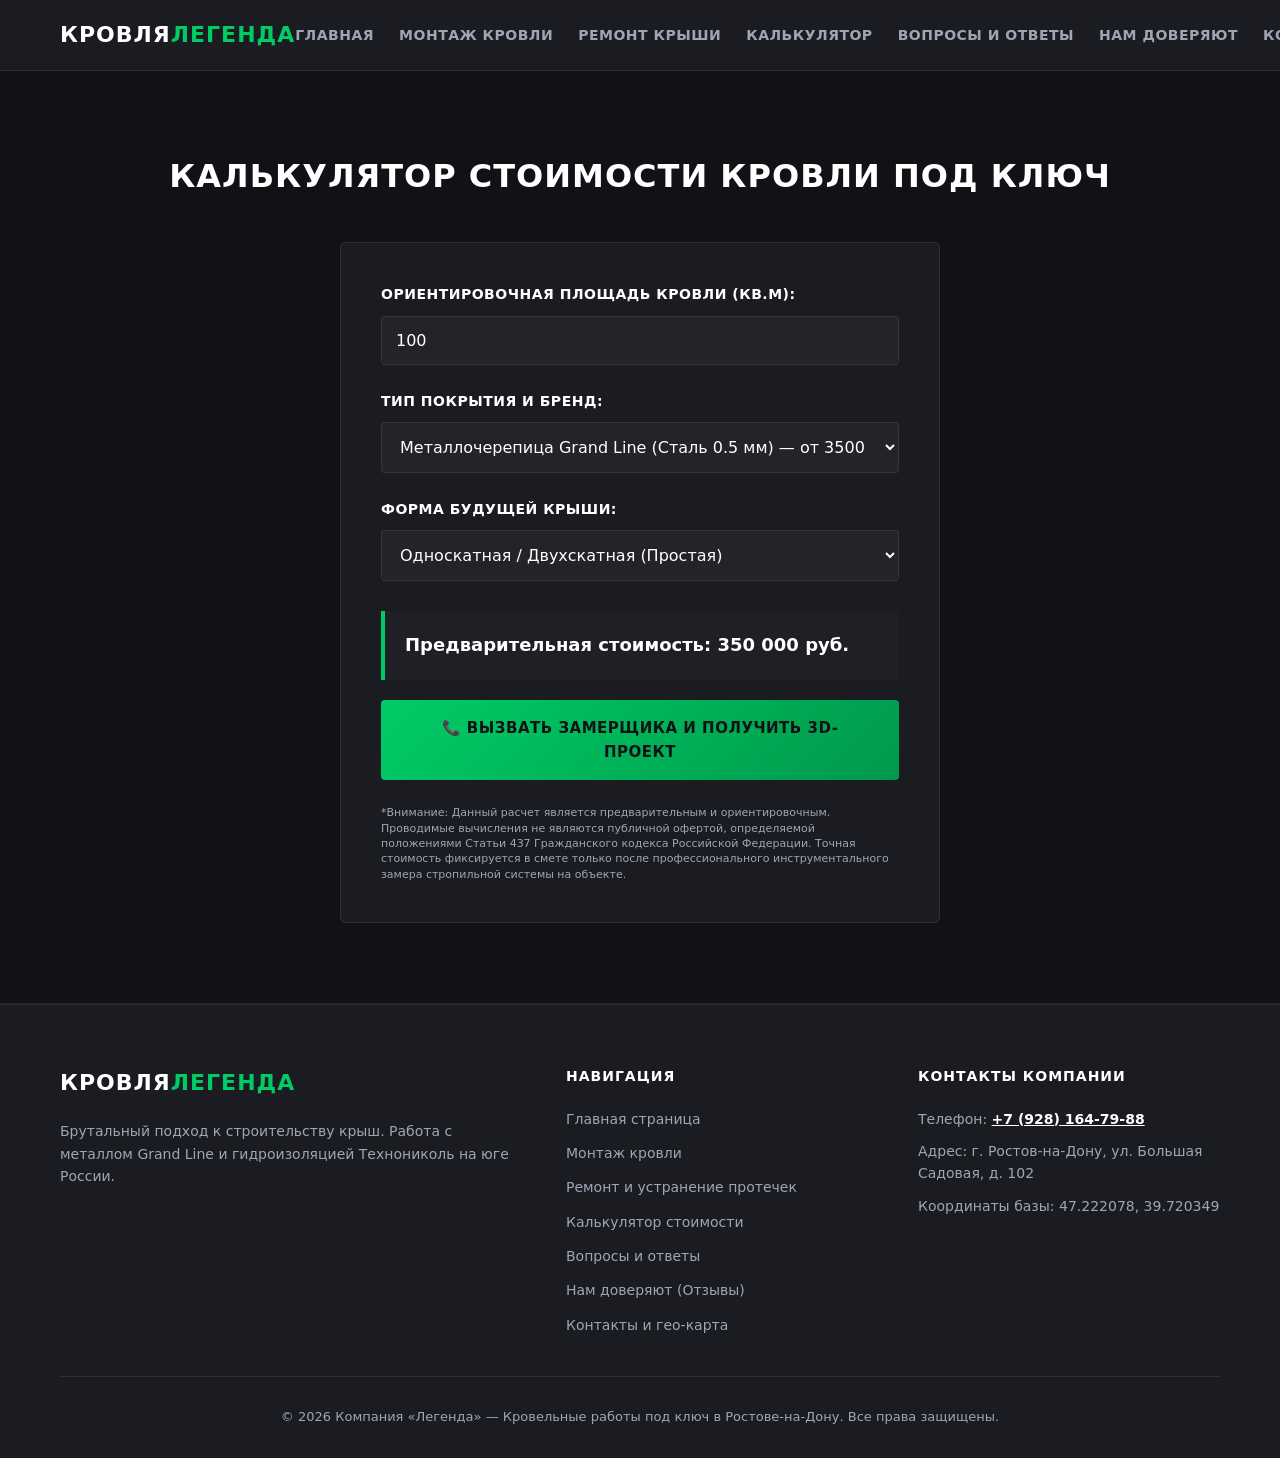
==== calculator.html @ 43e83dec "Add files via upload" ====
<!DOCTYPE html>
<html lang="ru">
<head>
  <meta charset="UTF-8">
  <meta name="viewport" content="width=device-width, initial-scale=1.0">
  <title>Онлайн-калькулятор стоимости кровли в Ростове-на-Дону</title>
  <meta name="description" content="Рассчитайте стоимость монтажа крыши онлайн. Быстрый расчет цены кровельных материалов Grand Line и Технониколь с прямым звонком мастеру.">
  
  <!-- Локальное GEO-SEO Ростова -->
  <meta name="geo.position" content="47.222078;39.720349">
  <meta name="geo.placename" content="Ростов-на-Дону, Россия">
  <meta name="geo.region" content="RU-ROS">

  <!-- Стили -->
  <link rel="stylesheet" href="css/style.css">
  <style>
    .calc-box { max-width: 600px; margin: 0 auto; background-color: var(--bg-card); border: 1px solid var(--border-color); padding: 40px; border-radius: 6px; }
    .form-group { margin-bottom: 25px; }
    .form-label { display: block; font-weight: 700; font-size: 14px; text-transform: uppercase; margin-bottom: 10px; letter-spacing: 0.5px; }
    .form-input { width: 100%; padding: 14px; background-color: var(--bg-input); border: 1px solid var(--border-color); color: var(--text-primary); border-radius: 4px; font-size: 16px; font-family: inherit; }
    .form-input:focus { outline: 1px solid var(--accent-green); }
    .calc-result { margin-top: 30px; padding: 20px; background-color: rgba(255,255,255,0.02); border-left: 4px solid var(--accent-green); font-size: 18px; font-weight: 700; }
    .legal-notice { font-size: 11px; color: var(--text-muted); line-height: 1.4; margin-top: 25px; }
    .btn-calc-submit { width: 100%; margin-top: 20px; display: block; text-decoration: none; box-sizing: border-box; }
  </style>

  <!-- Микроразметка Schema.org для ИИ и роботов -->
  <script type="application/ld+json">
  {
    "@context": "https://schema.org",
    "@type": "HomeAndConstructionBusiness",
    "name": "Кровля Легенда",
    "image": "img/og-image.jpg",
    "telephone": "+79062334668",
    "url": "https://монтаж-крыши.ру/calculator.html",
    "address": {
      "@type": "PostalAddress",
      "streetAddress": "ул. Большая Садовая, д. 102",
      "addressLocality": "Ростов-на-Дону",
      "postalCode": "344002",
      "addressCountry": "RU"
    },
    "geo": {
      "@type": "GeoCoordinates",
      "latitude": "47.222078",
      "longitude": "39.720349"
    }
  }
  </script>

  <!-- Яндекс.Вебмастер -->
  <meta name="yandex-verification" content="СЮДА_КОД_ИЗ_ВЕБМАСТЕРА" />
</head>
<body>

  <header class="header">
    <div class="container header-container">
      <a href="index.html" class="logo">Кровля<span>Легенда</span></a>
      <nav class="nav">
        <ul class="nav-list">
  <li><a href="index.html" class="nav-link">Главная</a></li>
  <li><a href="montazh-krovli.html" class="nav-link">Монтаж кровли</a></li>
  <li><a href="remont-krovli.html" class="nav-link">Ремонт крыши</a></li>
  <li><a href="calculator.html" class="nav-link">Калькулятор</a></li>
  <li><a href="faq.html" class="nav-link">Вопросы и ответы</a></li>
  <li><a href="nasha-garantiya.html" class="nav-link">Нам доверяют</a></li>
  <li><a href="contacts.html" class="nav-link">Контакты</a></li>
</ul>

      </nav>
    </div>
  </header>

  <main>
    <section class="section">
      <div class="container">
        <h1 class="section-title">Калькулятор стоимости кровли под ключ</h1>
        <div class="calc-box">
          <div class="form-group">
            <label class="form-label" for="calc-area">Ориентировочная площадь кровли (кв.м):</label>
            <input class="form-input" type="number" id="calc-area" value="100" min="1">
          </div>
          <div class="form-group">
            <label class="form-label" for="calc-material">Тип покрытия и бренд:</label>
            <select class="form-input" id="calc-material">
              <option value="3500">Металлочерепица Grand Line (Сталь 0.5 мм) — от 3500 руб/м²</option>
              <option value="4200">Гибкая черепица Технониколь SHINGLAS — от 4200 руб/м²</option>
              <option value="2800">Профнастил оцинкованный Grand Line — от 2800 руб/м²</option>
            </select>
          </div>
          <div class="form-group">
            <label class="form-label" for="calc-type">Форма будущей крыши:</label>
            <select class="form-input" id="calc-type">
              <option value="1.0">Односкатная / Двухскатная (Простая)</option>
              <option value="1.25">Вальмовая / Четырехскатная (Средняя)</option>
              <option value="1.4">Многощипцовая / Ломаная (Сложная)</option>
            </select>
          </div>

          <div class="calc-result">
            Предварительная стоимость: <span id="total-price">350 000</span> руб.
          </div>

          <!-- МОНОЛИТНАЯ ЗЕЛЕНАЯ ССЫЛКА-КНОПКА С НАДЕЖНЫМ КЛИКОМ ДО КРАЕВ -->
          <a href="tel:+79062334668" class="btn-cta btn-calc-submit" style="display: block; text-align: center; width: 100%;">📞 Вызвать замерщика и получить 3D-проект</a>

          <p class="legal-notice">
            *Внимание: Данный расчет является предварительным и ориентировочным. Проводимые вычисления не являются публичной офертой, определяемой положениями Статьи 437 Гражданского кодекса Российской Федерации. Точная стоимость фиксируется в смете только после профессионального инструментального замера стропильной системы на объекте.
          </p>
        </div>
      </div>
    </section>
  </main>

  <footer class="footer">
    <div class="container">
      <div class="footer-grid">
        <div>
          <div class="logo" style="margin-bottom: 20px;">Кровля<span>Легенда</span></div>
          <p style="color: var(--text-muted); font-size: 14px;">Брутальный подход к строительству крыш. Работа с металлом Grand Line и гидроизоляцией Технониколь на юге России.</p>
        </div>
        <div>
          <h4 class="footer-title">Навигация</h4>
          <nav class="footer-nav">
  <a href="index.html" class="footer-link">Главная страница</a>
  <a href="montazh-krovli.html" class="footer-link">Монтаж кровли</a>
  <a href="remont-krovli.html" class="footer-link">Ремонт и устранение протечек</a>
  <a href="calculator.html" class="footer-link">Калькулятор стоимости</a>
  <a href="faq.html" class="footer-link">Вопросы и ответы</a>
  <a href="nasha-garantiya.html" class="footer-link">Нам доверяют (Отзывы)</a>
  <a href="contacts.html" class="footer-link">Контакты и гео-карта</a>
</nav>

        </div>
        <div>
          <h4 class="footer-title">Контакты компании</h4>
          <address style="font-style: normal; color: var(--text-muted); font-size: 14px; display: flex; flex-direction: column; gap: 10px;">
            <p>Телефон: <a href="tel:+79062334668" style="color: var(--text-primary); font-weight: 700;">+7 (928) 164-79-88</a></p>
            <p>Адрес: г. Ростов-на-Дону, ул. Большая Садовая, д. 102</p>
            <p>Координаты базы: 47.222078, 39.720349</p>
          </address>
        </div>
      </div>
      <div class="footer-bottom">
        <p>&copy; 2026 Компания «Легенда» — Кровельные работы под ключ в Ростове-на-Дону. Все права защищены.</p>
      </div>
    </div>
  </footer>

  <script>
    const areaInput = document.getElementById('calc-area');
    const materialSelect = document.getElementById('calc-material');
    const typeSelect = document.getElementById('calc-type');
    const totalPriceSpan = document.getElementById('total-price');

    function calculate() {
      const area = parseFloat(areaInput.value) || 0;
      const materialPrice = parseFloat(materialSelect.value);
      const typeComplexity = parseFloat(typeSelect.value);
      
      const total = Math.round(area * materialPrice * typeComplexity);
      totalPriceSpan.textContent = total.toLocaleString('ru-RU');
    }

    [areaInput, materialSelect, typeSelect].forEach(element => {
      element.addEventListener('input', calculate);
    });

    calculate();
  </script>
</body>
</html>
---- css/style.css ----
/* ==========================================================================
   НАШ САМЫЙ ПЕРВЫЙ, ОРИГИНАЛЬНЫЙ И ЧИСТЫЙ КОД СТИЛЕЙ САЙТА «ЛЕГЕНДА»
   ========================================================================== */

:root {
  --bg-main: #111215;
  --bg-card: #1b1c21;
  --bg-input: #23242a;
  --text-primary: #ffffff;
  --text-muted: #a0a5b5;
  --border-color: rgba(255, 255, 255, 0.08);
  --accent-green: #00cc66;
  --max-width: 1200px;
  --font-family: system-ui, -apple-system, BlinkMacSystemFont, 'Segoe UI', Roboto, Oxygen, Ubuntu, Cantarell, sans-serif;
}

/* Сброс базовых стилей */
* {
  margin: 0;
  padding: 0;
  box-sizing: border-box;
}

body {
  background-color: var(--bg-main);
  color: var(--text-primary);
  font-family: var(--font-family);
  line-height: 1.6;
  -webkit-font-smoothing: antialiased;
}

/* Главный контейнер */
.container {
  max-width: var(--max-width);
  margin: 0 auto;
  padding: 0 20px;
  width: 100%;
}

/* Шапка сайта и адаптивное меню */
.header {
  background-color: var(--bg-card);
  border-bottom: 1px solid var(--border-color);
  position: sticky;
  top: 0;
  z-index: 100;
}

.header-container {
  display: flex;
  align-items: center;
  justify-content: space-between;
  height: 70px;
}

.logo {
  font-size: 22px;
  font-weight: 900;
  text-transform: uppercase;
  letter-spacing: 1px;
  color: #fff;
  text-decoration: none;
}

.logo span {
  color: var(--accent-green);
}

.nav {
  display: flex;
  align-items: center;
}

.nav-list {
  display: flex;
  list-style: none;
  gap: 25px;
}

/* Защита шапки от излома на смартфонах */
@media (max-width: 1024px) {
  .header-container {
    flex-direction: column;
    height: auto;
    padding: 15px 20px;
    gap: 15px;
  }
  .nav {
    width: 100%;
    overflow-x: auto;
    -webkit-overflow-scrolling: touch;
  }
  .nav::-webkit-scrollbar {
    display: none;
  }
  .nav-list {
    flex-wrap: nowrap;
    gap: 20px;
    padding-bottom: 5px;
    width: max-content;
  }
}

.nav-link {
  color: var(--text-muted);
  text-decoration: none;
  font-size: 14px;
  font-weight: 700;
  text-transform: uppercase;
  letter-spacing: 0.5px;
  transition: color 0.2s ease;
  white-space: nowrap;
}

.nav-link:hover, .nav-link.active {
  color: var(--accent-green);
}

/* Главные кнопки вызова (Позвонить) */
.btn-cta {
  background: linear-gradient(135deg, var(--accent-green) 0%, #00994c 100%);
  color: #111215;
  border: none;
  padding: 16px 32px;
  font-size: 15px;
  font-weight: 800;
  text-transform: uppercase;
  letter-spacing: 0.5px;
  border-radius: 4px;
  cursor: pointer;
  text-decoration: none;
  display: inline-flex;
  align-items: center;
  justify-content: center;
  transition: transform 0.1s ease, filter 0.2s ease !important;
}

.btn-cta:hover {
  filter: brightness(1.1) !important;
}

.btn-cta:active {
  transform: scale(0.97) !important;
}

/* Секции и сетка карточек */
.section {
  padding: 80px 0;
  border-bottom: 1px solid var(--border-color);
}

.section-title {
  font-size: 32px;
  font-weight: 900;
  text-transform: uppercase;
  letter-spacing: 1px;
  margin-bottom: 40px;
  text-align: center;
}

.grid-3 {
  display: grid;
  grid-template-columns: repeat(3, 1fr);
  gap: 30px;
}

@media (max-width: 768px) {
  .section { padding: 50px 0; }
  .section-title { font-size: 24px; margin-bottom: 30px; }
  .grid-3 { grid-template-columns: 1fr; gap: 20px; }
}

.card {
  background-color: var(--bg-card);
  border: 1px solid var(--border-color);
  padding: 35px;
  border-radius: 6px;
}

.card h3 {
  font-size: 20px;
  font-weight: 800;
  margin-bottom: 15px;
  color: #fff;
}

.card p {
  color: var(--text-muted);
  font-size: 14px;
  line-height: 1.6;
}

/* Главный экраны (Hero-блоки) */
.hero {
  padding: 100px 0;
  border-bottom: 1px solid var(--border-color);
  background: radial-gradient(circle at top right, rgba(0, 204, 102, 0.03) 0%, transparent 60%);
}

.hero-grid {
  display: grid;
  grid-template-columns: 1fr 1fr;
  gap: 50px;
  align-items: center;
}

.hero-title {
  font-size: 46px;
  font-weight: 900;
  text-transform: uppercase;
  line-height: 1.1;
  margin-bottom: 25px;
  letter-spacing: -0.5px;
}

.hero-subtitle {
  color: var(--text-muted);
  font-size: 16px;
  margin-bottom: 35px;
  max-width: 500px;
}

.hero-image {
  width: 100%;
  border-radius: 6px;
  overflow: hidden;
  border: 1px solid var(--border-color);
}

.hero-image img {
  width: 100%;
  display: block;
}

@media (max-width: 768px) {
  .hero { padding: 60px 0; }
  .hero-grid { grid-template-columns: 1fr; gap: 30px; }
  .hero-title { font-size: 28px; }
}

/* Подвал сайта (Footer) */
.footer {
  background-color: var(--bg-card);
  padding: 60px 0 30px 0;
  border-top: 1px solid var(--border-color);
}

.footer-grid {
  display: grid;
  grid-template-columns: 1.51fr 1fr 1fr;
  gap: 50px;
  margin-bottom: 40px;
}

.footer-title {
  font-size: 14px;
  font-weight: 800;
  text-transform: uppercase;
  letter-spacing: 1px;
  margin-bottom: 20px;
}

.footer-nav {
  display: flex;
  flex-direction: column;
  gap: 12px;
}

.footer-link {
  color: var(--text-muted);
  text-decoration: none;
  font-size: 14px;
  transition: color 0.2s ease;
}

.footer-link:hover {
  color: var(--accent-green);
}

.footer-bottom {
  border-top: 1px solid var(--border-color);
  padding-top: 30px;
  text-align: center;
  font-size: 13px;
  color: var(--text-muted);
}

@media (max-width: 768px) {
  .footer-grid { grid-template-columns: 1fr; gap: 30px; }
}

/* Стилизация виджетов карт на странице контактов */
.widget-container {
  width: 100%;
  height: 450px;
  background-color: var(--bg-card);
  border: 1px solid var(--border-color);
  border-radius: 6px;
  position: relative;
  overflow: hidden;
}
/* ==========================================================================
   ВОЗВРАЩАЕМ НАШИ КРУТЫЕ ФИШКИ: СТАТЬИ, СЕТКУ ИЗ 12 ФОТО И ВИДЖЕТЫ
   ========================================================================== */

/* Стили для экспертных статей (Страница FAQ) */
.faq-container { max-width: 800px; margin: 0 auto; margin-top: 40px; }
.faq-item { background-color: var(--bg-card); border: 1px solid var(--border-color); border-radius: 6px; padding: 30px; margin-bottom: 20px; }
.faq-question { font-size: 18px; font-weight: 800; color: #fff; margin-bottom: 12px; text-transform: uppercase; letter-spacing: 0.5px; }
.faq-answer { color: var(--text-muted); font-size: 14px; line-height: 1.6; }

/* Стили для 3 контейнеров виджетов и портала Ростова (Страница доверия) */
.widget-grid { display: grid; grid-template-columns: repeat(3, 1fr); gap: 20px; margin: 40px 0; }
.widget-trust-box { background-color: var(--bg-card); border: 1px solid var(--border-color); border-radius: 6px; min-height: 200px; padding: 20px; display: flex; flex-direction: column; align-items: center; justify-content: center; text-align: center; }
.widget-trust-box h3 { font-size: 13px; text-transform: uppercase; color: var(--accent-green); letter-spacing: 1px; margin-bottom: 10px; }
.portal-link { display: inline-block; margin-top: 12px; padding: 10px 18px; background-color: var(--accent-green); color: #111215; text-decoration: none; font-weight: 700; font-size: 13px; border-radius: 4px; text-transform: uppercase; }

/* Сетка для 12 фотографий объектов с автоподгонкой картинок без потери качества */
.objects-grid { display: grid; grid-template-columns: repeat(2, 1fr); gap: 30px; margin-top: 50px; }
.object-card { background-color: var(--bg-card); border: 1px solid var(--border-color); border-radius: 6px; overflow: hidden; }
.object-img-wrapper { width: 100%; height: 280px; background-color: #111; overflow: hidden; }
.object-img-wrapper img { width: 100%; height: 100%; object-fit: cover; }
.object-content { padding: 25px; }
.object-meta { font-size: 13px; color: var(--accent-green); font-weight: 700; text-transform: uppercase; margin-bottom: 10px; }
.object-title { font-size: 18px; font-weight: 800; margin-bottom: 10px; color: #fff; }
.object-text { color: var(--text-muted); font-size: 14px; line-height: 1.5; }

/* Блок реального отзыва внутри карточки объекта */
.object-review { border-top: 1px solid var(--border-color); padding-top: 15px; margin-top: 15px; font-style: italic; font-size: 13px; color: #fff; position: relative; }
.object-review::before { content: "“"; font-size: 40px; color: var(--accent-green); position: absolute; top: -10px; left: -5px; opacity: 0.2; }
.review-author { display: block; font-style: normal; font-weight: 700; font-size: 12px; color: var(--text-muted); margin-top: 5px; }

/* Адаптивность для карточек и виджетов на телефонах */
@media (max-width: 992px) { 
  .widget-grid, .objects-grid { grid-template-columns: 1fr; } 
}
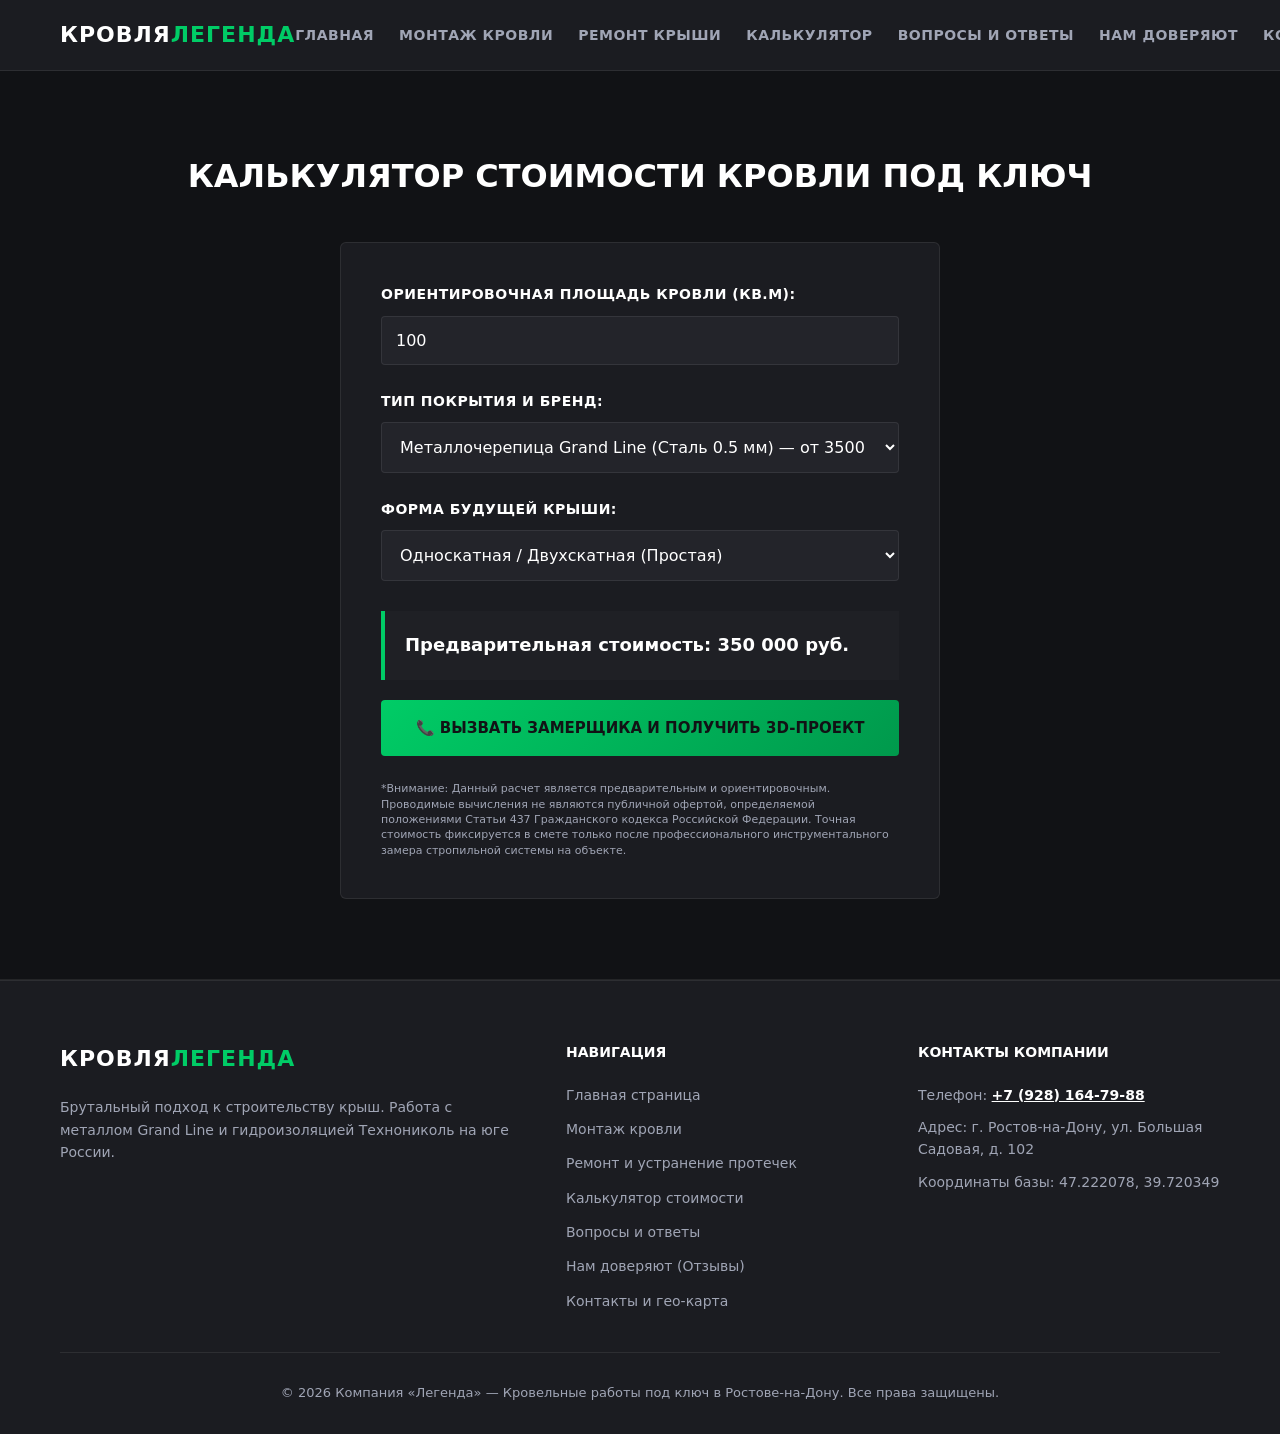
==== commit 01d702cb: "Add files via upload" ====
--- a/calculator.html
+++ b/calculator.html
@@ -47,6 +47,7 @@
     }
   }
   </script>
+  <link rel="canonical" href="https://montazh-krysha.ru/calculator.html" />
 
   <!-- Яндекс.Вебмастер -->
   <meta name="yandex-verification" content="СЮДА_КОД_ИЗ_ВЕБМАСТЕРА" />
@@ -147,7 +148,7 @@
     </div>
   </footer>
 
-  <script>
+   <script>
     const areaInput = document.getElementById('calc-area');
     const materialSelect = document.getElementById('calc-material');
     const typeSelect = document.getElementById('calc-type');
@@ -168,5 +169,23 @@
 
     calculate();
   </script>
+
+  
+<!-- Yandex.Metrika counter -->
+<script type="text/javascript">
+    (function(m,e,t,r,i,k,a){
+        m[i]=m[i]||function(){(m[i].a=m[i].a||[]).push(arguments)};
+        m[i].l=1*new Date();
+        for (var j = 0; j < document.scripts.length; j++) {if (document.scripts[j].src === r) { return; }}
+        k=e.createElement(t),a=e.getElementsByTagName(t)[0],k.async=1,k.src=r,a.parentNode.insertBefore(k,a)
+    })(window, document,'script','https://mc.yandex.ru/metrika/tag.js?id=111194740', 'ym');
+
+    ym(111194740, 'init', {ssr:true, webvisor:true, clickmap:true, ecommerce:"dataLayer", referrer: document.referrer, url: location.href, accurateTrackBounce:true, trackLinks:true});
+</script>
+<noscript><div><img src="https://mc.yandex.ru/watch/111194740" style="position:absolute; left:-9999px;" alt="" /></div></noscript>
+<!-- /Yandex.Metrika counter -->
+
+
+
 </body>
 </html>
--- a/css/style.css
+++ b/css/style.css
@@ -1,5 +1,5 @@
 /* ==========================================================================
-   НАШ САМЫЙ ПЕРВЫЙ, ОРИГИНАЛЬНЫЙ И ЧИСТЫЙ КОД СТИЛЕЙ САЙТА «ЛЕГЕНДА»
+   ИСПРАВЛЕННЫЙ ФАЙЛ СТИЛЕЙ С ЖЕСТКИМ ДВУХСТРОЧНЫМ МЕНЮ НА СМАРТФОНАХ
    ========================================================================== */
 
 :root {
@@ -14,323 +14,111 @@
   --font-family: system-ui, -apple-system, BlinkMacSystemFont, 'Segoe UI', Roboto, Oxygen, Ubuntu, Cantarell, sans-serif;
 }
 
-/* Сброс базовых стилей */
-* {
-  margin: 0;
-  padding: 0;
-  box-sizing: border-box;
-}
+* { margin: 0; padding: 0; box-sizing: border-box; }
+body { background-color: var(--bg-main); color: var(--text-primary); font-family: var(--font-family); line-height: 1.6; -webkit-font-smoothing: antialiased; }
+.container { max-width: var(--max-width); margin: 0 auto; padding: 0 20px; width: 100%; }
 
-body {
-  background-color: var(--bg-main);
-  color: var(--text-primary);
-  font-family: var(--font-family);
-  line-height: 1.6;
-  -webkit-font-smoothing: antialiased;
-}
+/* Шапка сайта — ПЛАВНО УХОДИТ ВВЕРХ ПРИ СКРОЛЛЕ */
+.header { background-color: var(--bg-card); border-bottom: 1px solid var(--border-color); position: relative; z-index: 100; }
+.header-container { display: flex; align-items: center; justify-content: space-between; height: 70px; }
+.logo { font-size: 22px; font-weight: 900; text-transform: uppercase; letter-spacing: 1px; color: #fff; text-decoration: none; white-space: nowrap; }
+.logo span { color: var(--accent-green); }
 
-/* Главный контейнер */
-.container {
-  max-width: var(--max-width);
-  margin: 0 auto;
-  padding: 0 20px;
-  width: 100%;
-}
+.nav-list { display: flex; list-style: none; gap: 25px; }
+.nav-link { color: var(--text-muted); text-decoration: none; font-size: 14px; font-weight: 700; text-transform: uppercase; letter-spacing: 0.5px; transition: color 0.2s ease; white-space: nowrap; }
+.nav-link:hover, .nav-link.active { color: var(--accent-green); }
 
-/* Шапка сайта и адаптивное меню */
-.header {
-  background-color: var(--bg-card);
-  border-bottom: 1px solid var(--border-color);
-  position: sticky;
-  top: 0;
-  z-index: 100;
-}
-
-.header-container {
-  display: flex;
-  align-items: center;
-  justify-content: space-between;
-  height: 70px;
-}
-
-.logo {
-  font-size: 22px;
-  font-weight: 900;
-  text-transform: uppercase;
-  letter-spacing: 1px;
-  color: #fff;
-  text-decoration: none;
-}
-
-.logo span {
-  color: var(--accent-green);
-}
-
-.nav {
-  display: flex;
-  align-items: center;
-}
-
-.nav-list {
-  display: flex;
-  list-style: none;
-  gap: 25px;
-}
-
-/* Защита шапки от излома на смартфонах */
+/* ЖЕСТКИЙ ДВУХСТРОЧНЫЙ ШАБЛОН ДЛЯ ВСЕХ МОБИЛЬНЫХ ЭКРАНОВ */
 @media (max-width: 1024px) {
   .header-container {
     flex-direction: column;
     height: auto;
-    padding: 15px 20px;
+    padding: 15px 5px;
     gap: 15px;
   }
   .nav {
     width: 100%;
-    overflow-x: auto;
-    -webkit-overflow-scrolling: touch;
   }
-  .nav::-webkit-scrollbar {
-    display: none;
+  /* Принудительно разрешаем перенос строк и убираем горизонтальный скролл */
+  .nav-list {
+    display: flex !important;
+    flex-wrap: wrap !important; 
+    justify-content: center !important;
+    align-items: center !important;
+    gap: 8px 10px !important; 
+    width: 100% !important;
   }
-  .nav-list {
-    flex-wrap: nowrap;
-    gap: 20px;
-    padding-bottom: 5px;
-    width: max-content;
+  .nav-link {
+    font-size: 11px !important; 
+    padding: 6px 10px !important;
+    background-color: rgba(255, 255, 255, 0.03) !important;
+    border: 1px solid var(--border-color) !important;
+    border-radius: 4px !important;
+    text-align: center !important;
+  }
+  .nav-link.active {
+    background-color: rgba(0, 204, 102, 0.08) !important;
+    border-color: var(--accent-green) !important;
   }
 }
 
-.nav-link {
-  color: var(--text-muted);
-  text-decoration: none;
-  font-size: 14px;
-  font-weight: 700;
-  text-transform: uppercase;
-  letter-spacing: 0.5px;
-  transition: color 0.2s ease;
-  white-space: nowrap;
-}
+/* Кнопки прямого вызова (Позвонить) */
+.btn-cta { background: linear-gradient(135deg, var(--accent-green) 0%, #00994c 100%); color: #111215; border: none; padding: 16px 32px; font-size: 15px; font-weight: 800; text-transform: uppercase; border-radius: 4px; cursor: pointer; text-decoration: none; display: inline-flex; align-items: center; justify-content: center; transition: transform 0.1s ease, filter 0.2s ease !important; }
+.btn-cta:hover { filter: brightness(1.1) !important; }
+.btn-cta:active { transform: scale(0.97) !important; }
 
-.nav-link:hover, .nav-link.active {
-  color: var(--accent-green);
-}
+/* Секции и карточки */
+.section { padding: 80px 0; border-bottom: 1px solid var(--border-color); }
+.section-title { font-size: 32px; font-weight: 900; text-transform: uppercase; margin-bottom: 40px; text-align: center; }
+.grid-3 { display: grid; grid-template-columns: repeat(3, 1fr); gap: 30px; }
+.card { background-color: var(--bg-card); border: 1px solid var(--border-color); padding: 35px; border-radius: 6px; }
+.card h3 { font-size: 20px; font-weight: 800; margin-bottom: 15px; color: #fff; }
+.card p { color: var(--text-muted); font-size: 14px; }
 
-/* Главные кнопки вызова (Позвонить) */
-.btn-cta {
-  background: linear-gradient(135deg, var(--accent-green) 0%, #00994c 100%);
-  color: #111215;
-  border: none;
-  padding: 16px 32px;
-  font-size: 15px;
-  font-weight: 800;
-  text-transform: uppercase;
-  letter-spacing: 0.5px;
-  border-radius: 4px;
-  cursor: pointer;
-  text-decoration: none;
-  display: inline-flex;
-  align-items: center;
-  justify-content: center;
-  transition: transform 0.1s ease, filter 0.2s ease !important;
-}
+@media (max-width: 768px) { .section { padding: 50px 0; } .section-title { font-size: 24px; } .grid-3 { grid-template-columns: 1fr; } }
 
-.btn-cta:hover {
-  filter: brightness(1.1) !important;
-}
+/* Hero блоки */
+.hero { padding: 100px 0; border-bottom: 1px solid var(--border-color); background: radial-gradient(circle at top right, rgba(0, 204, 102, 0.03) 0%, transparent 60%); }
+.hero-grid { display: grid; grid-template-columns: 1fr 1fr; gap: 50px; align-items: center; }
+.hero-title { font-size: 46px; font-weight: 900; text-transform: uppercase; line-height: 1.1; margin-bottom: 25px; }
+.hero-subtitle { color: var(--text-muted); font-size: 16px; margin-bottom: 35px; }
+.hero-image { width: 100%; border-radius: 6px; overflow: hidden; border: 1px solid var(--border-color); }
+.hero-image img { width: 100%; display: block; }
 
-.btn-cta:active {
-  transform: scale(0.97) !important;
-}
+@media (max-width: 768px) { .hero-grid { grid-template-columns: 1fr; } .hero-title { font-size: 28px; } }
 
-/* Секции и сетка карточек */
-.section {
-  padding: 80px 0;
-  border-bottom: 1px solid var(--border-color);
-}
+/* Подвал */
+.footer { background-color: var(--bg-card); padding: 60px 0 30px 0; border-top: 1px solid var(--border-color); }
+.footer-grid { display: grid; grid-template-columns: 1.51fr 1fr 1fr; gap: 50px; margin-bottom: 40px; }
+.footer-title { font-size: 14px; font-weight: 800; text-transform: uppercase; margin-bottom: 20px; }
+.footer-nav { display: flex; flex-direction: column; gap: 12px; }
+.footer-link { color: var(--text-muted); text-decoration: none; font-size: 14px; }
+.footer-link:hover { color: var(--accent-green); }
+.footer-bottom { border-top: 1px solid var(--border-color); padding-top: 30px; text-align: center; font-size: 13px; color: var(--text-muted); }
 
-.section-title {
-  font-size: 32px;
-  font-weight: 900;
-  text-transform: uppercase;
-  letter-spacing: 1px;
-  margin-bottom: 40px;
-  text-align: center;
-}
+@media (max-width: 768px) { .footer-grid { grid-template-columns: 1fr; } }
 
-.grid-3 {
-  display: grid;
-  grid-template-columns: repeat(3, 1fr);
-  gap: 30px;
-}
-
-@media (max-width: 768px) {
-  .section { padding: 50px 0; }
-  .section-title { font-size: 24px; margin-bottom: 30px; }
-  .grid-3 { grid-template-columns: 1fr; gap: 20px; }
-}
-
-.card {
-  background-color: var(--bg-card);
-  border: 1px solid var(--border-color);
-  padding: 35px;
-  border-radius: 6px;
-}
-
-.card h3 {
-  font-size: 20px;
-  font-weight: 800;
-  margin-bottom: 15px;
-  color: #fff;
-}
-
-.card p {
-  color: var(--text-muted);
-  font-size: 14px;
-  line-height: 1.6;
-}
-
-/* Главный экраны (Hero-блоки) */
-.hero {
-  padding: 100px 0;
-  border-bottom: 1px solid var(--border-color);
-  background: radial-gradient(circle at top right, rgba(0, 204, 102, 0.03) 0%, transparent 60%);
-}
-
-.hero-grid {
-  display: grid;
-  grid-template-columns: 1fr 1fr;
-  gap: 50px;
-  align-items: center;
-}
-
-.hero-title {
-  font-size: 46px;
-  font-weight: 900;
-  text-transform: uppercase;
-  line-height: 1.1;
-  margin-bottom: 25px;
-  letter-spacing: -0.5px;
-}
-
-.hero-subtitle {
-  color: var(--text-muted);
-  font-size: 16px;
-  margin-bottom: 35px;
-  max-width: 500px;
-}
-
-.hero-image {
-  width: 100%;
-  border-radius: 6px;
-  overflow: hidden;
-  border: 1px solid var(--border-color);
-}
-
-.hero-image img {
-  width: 100%;
-  display: block;
-}
-
-@media (max-width: 768px) {
-  .hero { padding: 60px 0; }
-  .hero-grid { grid-template-columns: 1fr; gap: 30px; }
-  .hero-title { font-size: 28px; }
-}
-
-/* Подвал сайта (Footer) */
-.footer {
-  background-color: var(--bg-card);
-  padding: 60px 0 30px 0;
-  border-top: 1px solid var(--border-color);
-}
-
-.footer-grid {
-  display: grid;
-  grid-template-columns: 1.51fr 1fr 1fr;
-  gap: 50px;
-  margin-bottom: 40px;
-}
-
-.footer-title {
-  font-size: 14px;
-  font-weight: 800;
-  text-transform: uppercase;
-  letter-spacing: 1px;
-  margin-bottom: 20px;
-}
-
-.footer-nav {
-  display: flex;
-  flex-direction: column;
-  gap: 12px;
-}
-
-.footer-link {
-  color: var(--text-muted);
-  text-decoration: none;
-  font-size: 14px;
-  transition: color 0.2s ease;
-}
-
-.footer-link:hover {
-  color: var(--accent-green);
-}
-
-.footer-bottom {
-  border-top: 1px solid var(--border-color);
-  padding-top: 30px;
-  text-align: center;
-  font-size: 13px;
-  color: var(--text-muted);
-}
-
-@media (max-width: 768px) {
-  .footer-grid { grid-template-columns: 1fr; gap: 30px; }
-}
-
-/* Стилизация виджетов карт на странице контактов */
-.widget-container {
-  width: 100%;
-  height: 450px;
-  background-color: var(--bg-card);
-  border: 1px solid var(--border-color);
-  border-radius: 6px;
-  position: relative;
-  overflow: hidden;
-}
-/* ==========================================================================
-   ВОЗВРАЩАЕМ НАШИ КРУТЫЕ ФИШКИ: СТАТЬИ, СЕТКУ ИЗ 12 ФОТО И ВИДЖЕТЫ
-   ========================================================================== */
-
-/* Стили для экспертных статей (Страница FAQ) */
+/* Дополнительные стили для FAQ и Гарантий */
 .faq-container { max-width: 800px; margin: 0 auto; margin-top: 40px; }
 .faq-item { background-color: var(--bg-card); border: 1px solid var(--border-color); border-radius: 6px; padding: 30px; margin-bottom: 20px; }
-.faq-question { font-size: 18px; font-weight: 800; color: #fff; margin-bottom: 12px; text-transform: uppercase; letter-spacing: 0.5px; }
-.faq-answer { color: var(--text-muted); font-size: 14px; line-height: 1.6; }
+.faq-question { font-size: 18px; font-weight: 800; color: #fff; margin-bottom: 12px; }
+.faq-answer { color: var(--text-muted); font-size: 14px; }
 
-/* Стили для 3 контейнеров виджетов и портала Ростова (Страница доверия) */
 .widget-grid { display: grid; grid-template-columns: repeat(3, 1fr); gap: 20px; margin: 40px 0; }
 .widget-trust-box { background-color: var(--bg-card); border: 1px solid var(--border-color); border-radius: 6px; min-height: 200px; padding: 20px; display: flex; flex-direction: column; align-items: center; justify-content: center; text-align: center; }
-.widget-trust-box h3 { font-size: 13px; text-transform: uppercase; color: var(--accent-green); letter-spacing: 1px; margin-bottom: 10px; }
-.portal-link { display: inline-block; margin-top: 12px; padding: 10px 18px; background-color: var(--accent-green); color: #111215; text-decoration: none; font-weight: 700; font-size: 13px; border-radius: 4px; text-transform: uppercase; }
+.widget-trust-box h3 { font-size: 13px; text-transform: uppercase; color: var(--accent-green); }
+.portal-link { display: inline-block; margin-top: 12px; padding: 10px 18px; background-color: var(--accent-green); color: #111215; text-decoration: none; font-weight: 700; font-size: 13px; border-radius: 4px; }
 
-/* Сетка для 12 фотографий объектов с автоподгонкой картинок без потери качества */
 .objects-grid { display: grid; grid-template-columns: repeat(2, 1fr); gap: 30px; margin-top: 50px; }
 .object-card { background-color: var(--bg-card); border: 1px solid var(--border-color); border-radius: 6px; overflow: hidden; }
 .object-img-wrapper { width: 100%; height: 280px; background-color: #111; overflow: hidden; }
 .object-img-wrapper img { width: 100%; height: 100%; object-fit: cover; }
 .object-content { padding: 25px; }
-.object-meta { font-size: 13px; color: var(--accent-green); font-weight: 700; text-transform: uppercase; margin-bottom: 10px; }
-.object-title { font-size: 18px; font-weight: 800; margin-bottom: 10px; color: #fff; }
-.object-text { color: var(--text-muted); font-size: 14px; line-height: 1.5; }
+.object-meta { font-size: 13px; color: var(--accent-green); font-weight: 700; }
+.object-title { font-size: 18px; font-weight: 800; color: #fff; }
+.object-text { color: var(--text-muted); font-size: 14px; }
+.object-review { border-top: 1px solid var(--border-color); padding-top: 15px; margin-top: 15px; font-style: italic; font-size: 13px; color: #fff; position: relative; }
+.review-author { display: block; font-style: normal; font-weight: 700; font-size: 12px; color: var(--text-muted); }
 
-/* Блок реального отзыва внутри карточки объекта */
-.object-review { border-top: 1px solid var(--border-color); padding-top: 15px; margin-top: 15px; font-style: italic; font-size: 13px; color: #fff; position: relative; }
-.object-review::before { content: "“"; font-size: 40px; color: var(--accent-green); position: absolute; top: -10px; left: -5px; opacity: 0.2; }
-.review-author { display: block; font-style: normal; font-weight: 700; font-size: 12px; color: var(--text-muted); margin-top: 5px; }
-
-/* Адаптивность для карточек и виджетов на телефонах */
-@media (max-width: 992px) { 
-  .widget-grid, .objects-grid { grid-template-columns: 1fr; } 
-}
+@media (max-width: 992px) { .widget-grid, .objects-grid { grid-template-columns: 1fr; } }
+.widget-container { width: 100%; height: 450px; background-color: var(--bg-card); border: 1px solid var(--border-color); border-radius: 6px; position: relative; overflow: hidden; }
